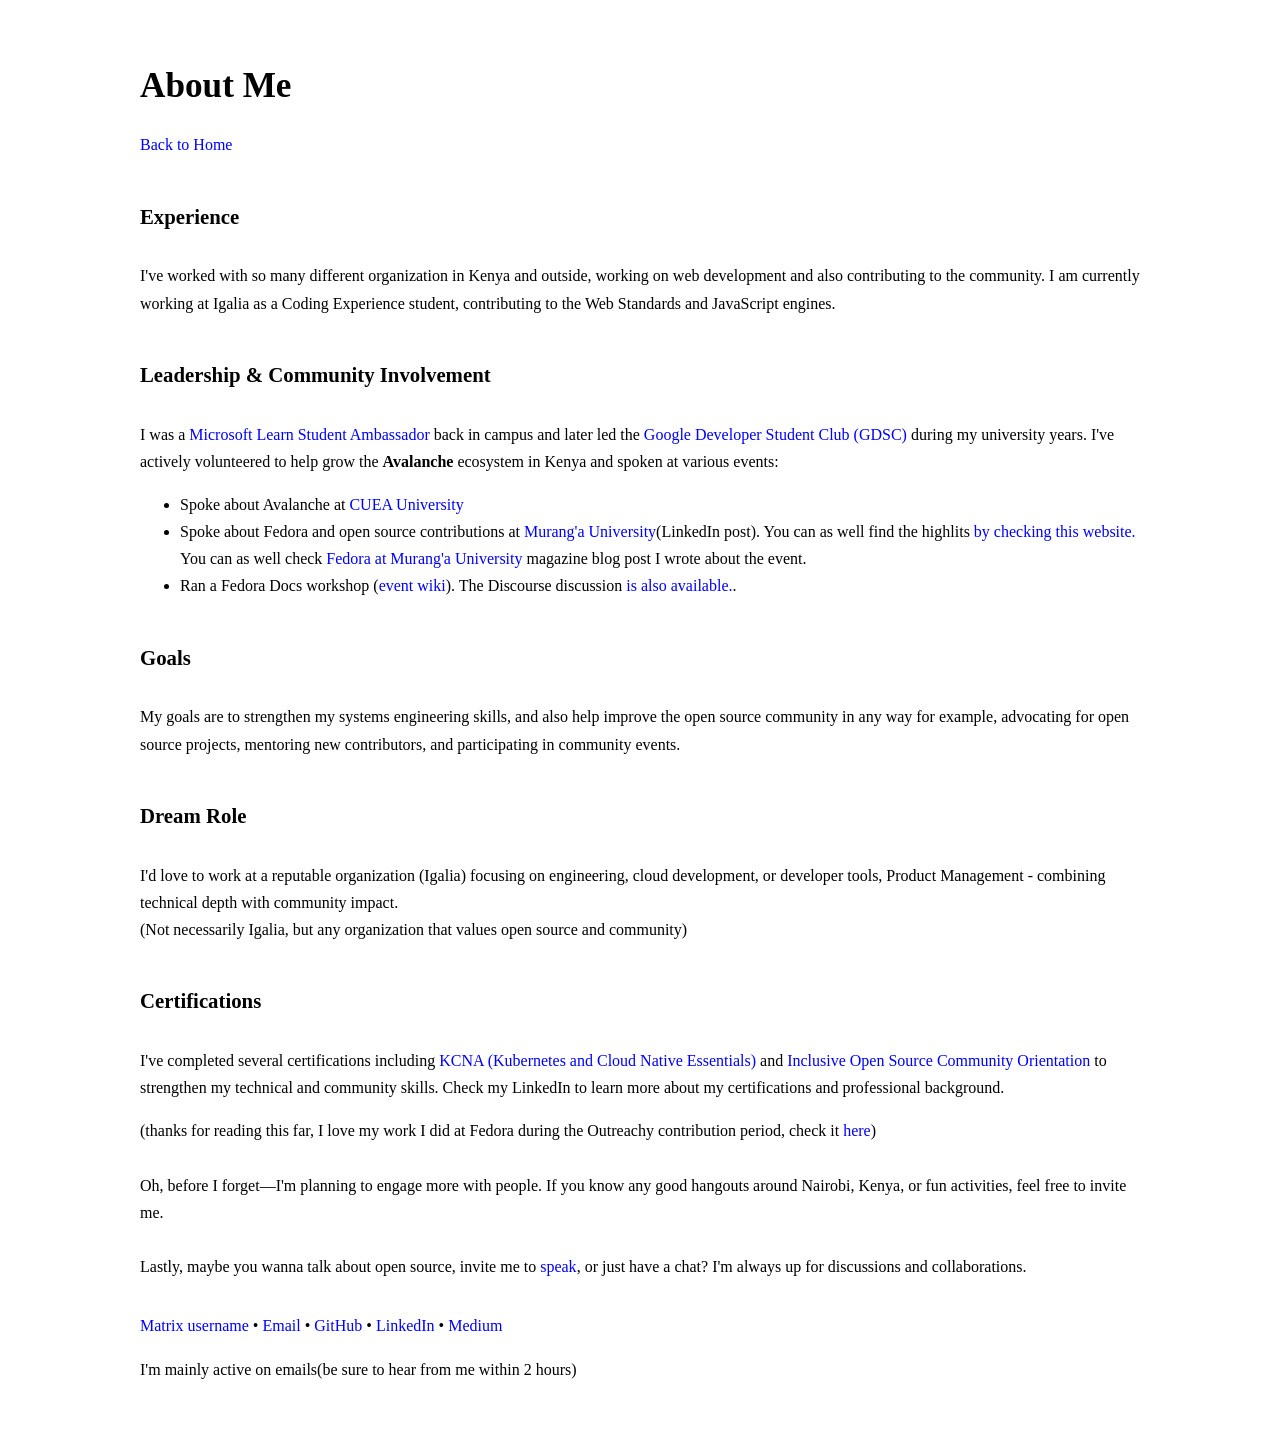
==== about.html @ fda2777d "+1 year, so many updates since" ====
<!DOCTYPE html>
<html lang="en">

<head>
    <meta charset="UTF-8">
    <meta name="viewport" content="width=device-width, initial-scale=1.0">
    <link rel="icon" href="emase.ico" type="image/x-icon">
    <meta name="description" content="Cornelius Emase's about page">
    <meta name="keywords" content="About Cornelius Emase">
    <meta name="author" content="Cornelius Emase">
    <title>Cornelius Emase - About Me</title>
    <link rel="stylesheet" href="styles.css">
</head>

<body>
    <h1>About Me</h1>
    <p><a href="index.html">Back to Home</a></p>

    <h2>Experience</h2>
    <p>I've worked with so many different organization in Kenya and outside, 
        working on web development and also contributing to the community. 
        I am currently working at Igalia as a Coding Experience student, contributing
        to the Web Standards and JavaScript engines.
    </p>

    <h2>Leadership & Community Involvement</h2>
    <p>
        I was a <strong><a
                href="https://drive.google.com/file/d/1lWFucqHfRFmqslFPLir6Bnib12tU8n7c/view?usp=sharing">Microsoft
                Learn Student Ambassador</a></strong> back in campus and later led the <strong> <a
                href="https://drive.google.com/file/d/1K97lVqwmD3T-2pyc5Vorb4b9eBEpeqGG/view?usp=sharing">Google
                Developer Student Club (GDSC)</a></strong> during my university years.
        I've actively volunteered to help grow the <strong>Avalanche</strong> ecosystem in Kenya and spoken at various
        events:
    </p>
    <ul>
        <li>
            Spoke about Avalanche at <a
                href="https://www.linkedin.com/posts/cornelius-emase_i-had-an-amazing-day-at-cuea-university-last-activity-7307386117480243200-5vhM?utm_source=share&utm_medium=member_desktop&rcm=ACoAADVKw0MBCUnTwHBTGu_iaBBYVHTBgXGQiBg">CUEA
                University</a>
        </li>
        <li>
            Spoke about Fedora and open source contributions at <a
                href="https://www.linkedin.com/posts/cornelius-emase_fedora-avalanche-opensource-activity-7312472153717661698-Mq7v?utm_source=share&utm_medium=member_desktop&rcm=ACoAADVKw0MBCUnTwHBTGu_iaBBYVHTBgXGQiBg">Murang'a
                University</a>(LinkedIn post). You can as well find the highlits <a
                href="https://mut-fedora-event.vercel.app/">by checking this website.</a> <br>

            You can as well check <a
                href="https://fedoramagazine.org/were-in-kenya-fedora-at-muranga-university/">Fedora at Murang'a
                University</a> magazine blog post I wrote about the event.
        </li>
        <li>
            Ran a Fedora Docs workshop (<a
                href="https://fedoraproject.org/wiki/Fedora_Docs_Hands-on_Workshop_2025">event
                wiki</a>). The Discourse discussion <a
                href="https://discussion.fedoraproject.org/t/fedora-docs-workshop-pre-post-event-discussion-space/155929">is
                also available.</a>.
        </li>
    </ul>

    <h2>Goals</h2>
    <p>My goals are to strengthen my systems engineering skills, and also help improve the 
        open source community in any way for example, advocating for open source projects, 
        mentoring new contributors, and participating in community events.
    </p>

    <h2>Dream Role</h2>
    <p>
        I'd love to work at a reputable organization (Igalia) focusing on engineering, cloud development,
        or developer tools, Product Management - combining technical depth with community impact. <br>
        (Not necessarily Igalia, but any organization that values open source and community)
    </p>

    <h2>Certifications</h2>
    <p>I've completed several certifications including <a
            href="https://drive.google.com/file/d/1tqt1M6JpjCtGlzeRynwzw-6MKbi-iYGO/view?usp=sharing">KCNA (Kubernetes
            and Cloud Native Essentials)</a> and <a
            href="https://drive.google.com/file/d/1h8f3wWs0Io-WUlFThqlvNMaSHt9yyf1o/view?usp=sharing">Inclusive Open
            Source Community Orientation</a> to strengthen my technical and
        community skills. Check my LinkedIn to learn more about my certifications and professional background. </p>

    <div>
        (thanks for reading this far, I love my work I did at Fedora during the Outreachy contribution period, check it
        <a href="https://deiportfolio.vercel.app/">here</a>)
        <br><br>
        Oh, before I forget—I'm planning to engage more with people. If you know any good hangouts around Nairobi,
        Kenya, or
        fun activities, feel free to invite me. <br> <br>
        Lastly, maybe you wanna talk about open source, invite me to <a
            href="https://sessionize.com/cornelius-emase">speak</a>, or just have a chat? I'm always up for
        discussions and collaborations.
    </div>

    <div class="contact">
        <p>
            <a href="https://matrix.to/#/@lochipi:matrix.org">Matrix username</a> •
            <a href="mailto:corneliuslochipi@gmail.com">Email</a> •
            <a href="https://github.com/lochipi">GitHub</a> •
            <a href="https://www.linkedin.com/in/cornelius-emase/">LinkedIn</a> •
            <a href="https://medium.com/@corneliuslochipi">Medium</a>
        </p>
        <p>I'm mainly active on emails(be sure to hear from me within 2 hours)</p>
    </div>

</body>
</html>
---- styles.css ----
body { 
    margin: 0;
    padding: 2rem;
    line-height: 1.7;
    max-width: 1000px;
    margin-left: auto;
    margin-right: auto;
}

h1 { 
    font-size: 2.2rem;
    margin-bottom: 1rem;
}

h2 {
    font-size: 1.3rem;
    margin-top: 2.5rem;
    padding-bottom: 0.7rem;
    position: relative;
}

a {
    color: blue;
    text-decoration: none;
    font-weight: 500;
    transition: all 0.2s ease;
}

.project b {
    color: #2d3748;
}

.contact {
    margin-top: 2rem;
    border-radius: 8px;
}

.blog-image {
    width: 100%;
    height: 350px;
    object-fit: cover;
    object-position: center;
    display: block;
    margin: 1rem 0;
    border-radius: 8px;
}
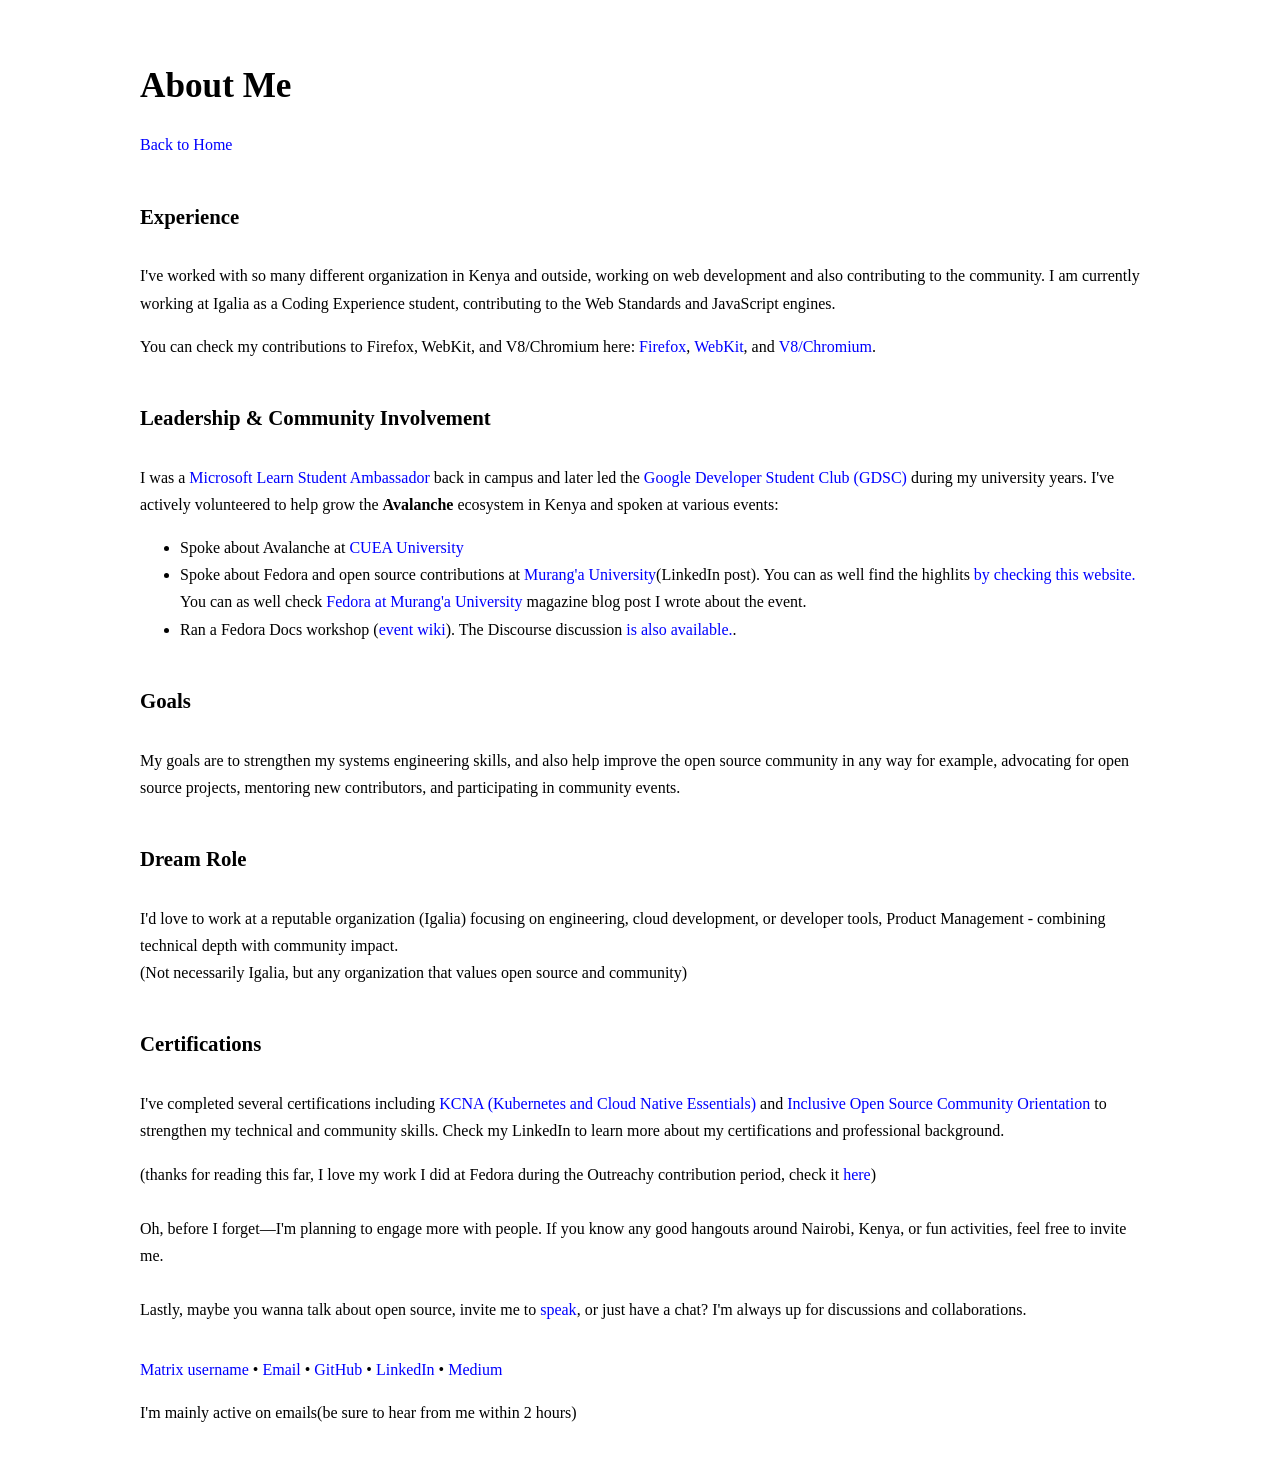
==== commit 7274b177: "added links to my contributions to the engines" ====
--- a/about.html
+++ b/about.html
@@ -21,6 +21,12 @@
         working on web development and also contributing to the community. 
         I am currently working at Igalia as a Coding Experience student, contributing
         to the Web Standards and JavaScript engines.
+    </p>
+    <p>
+    You can check my contributions to Firefox, WebKit, and V8/Chromium here:
+        <a href="https://github.com/mozilla-firefox/firefox/commits?author=Lochipi">Firefox</a>,
+        <a href="https://github.com/WebKit/WebKit/commits/main/?author=Lochipi">WebKit</a>, and
+        <a href="https://chromium-review.googlesource.com/q/owner:cemase@igalia.com">V8/Chromium</a>.
     </p>
 
     <h2>Leadership & Community Involvement</h2>
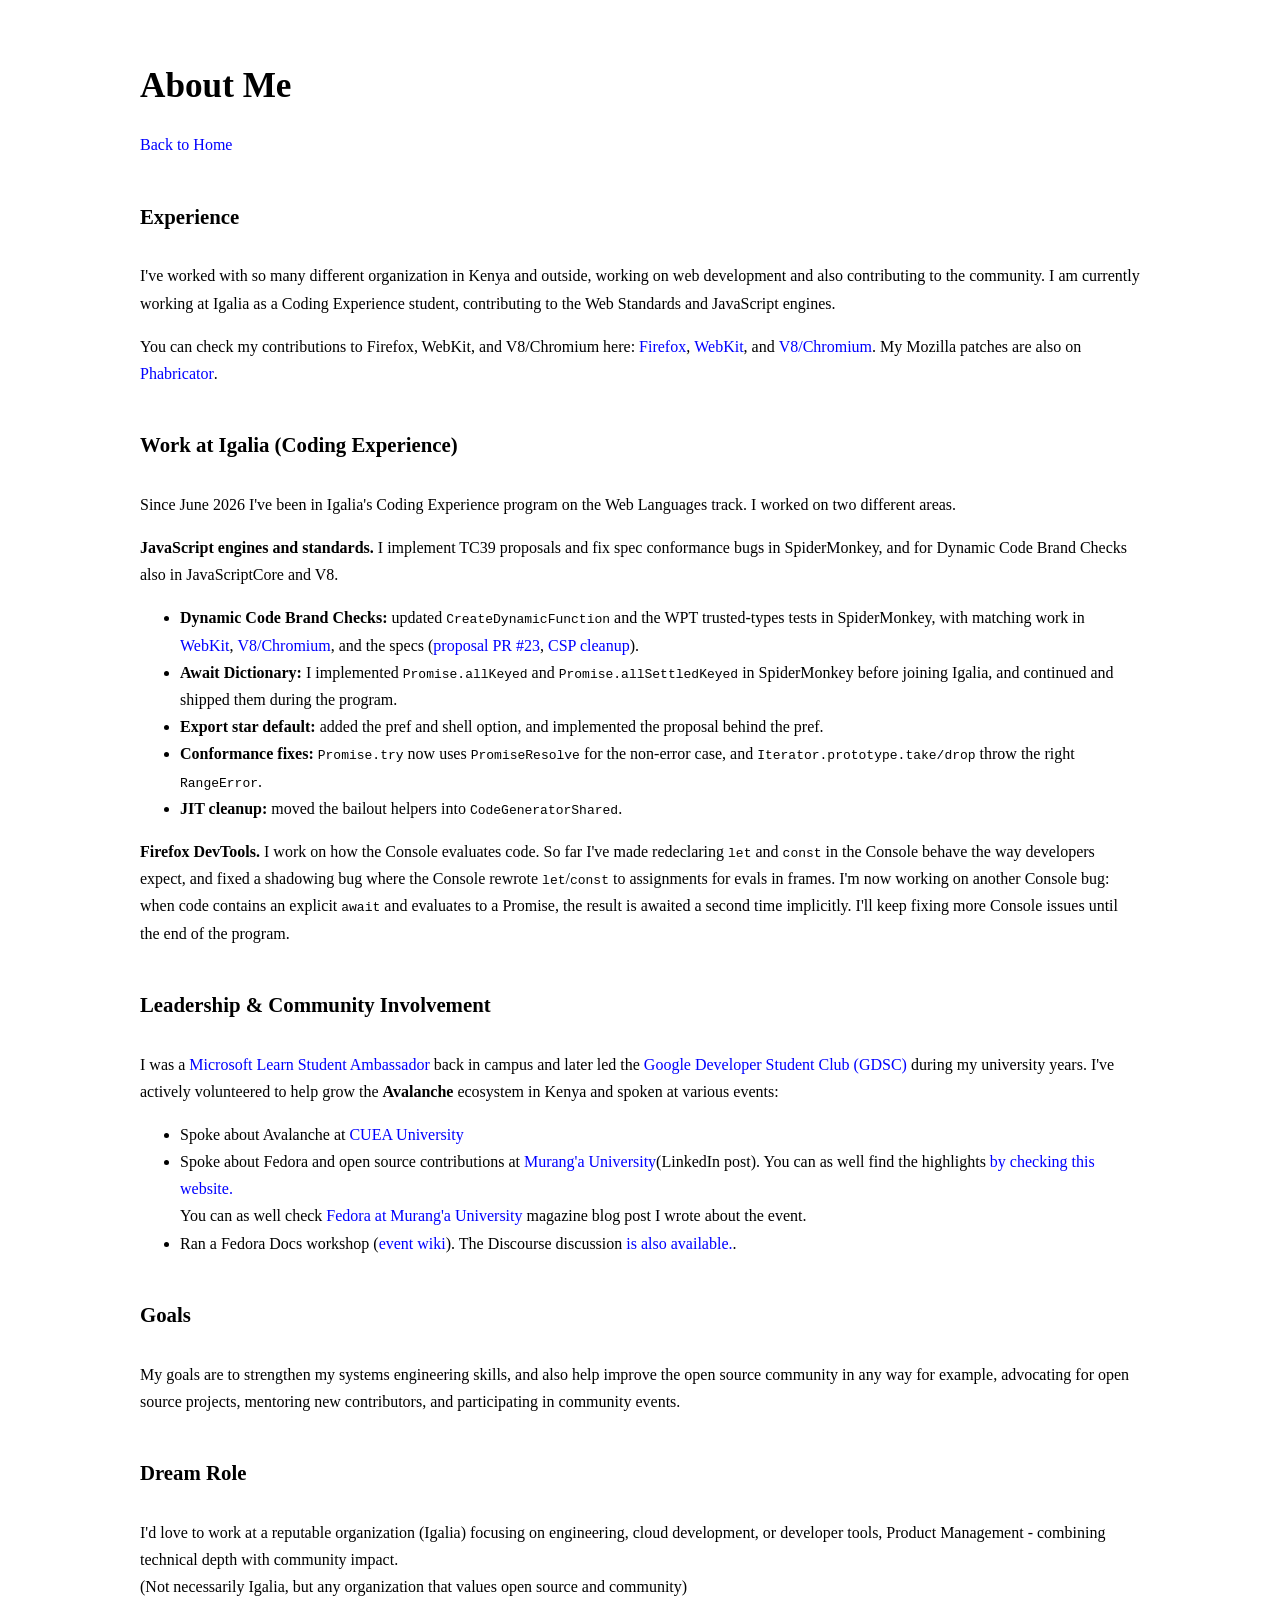
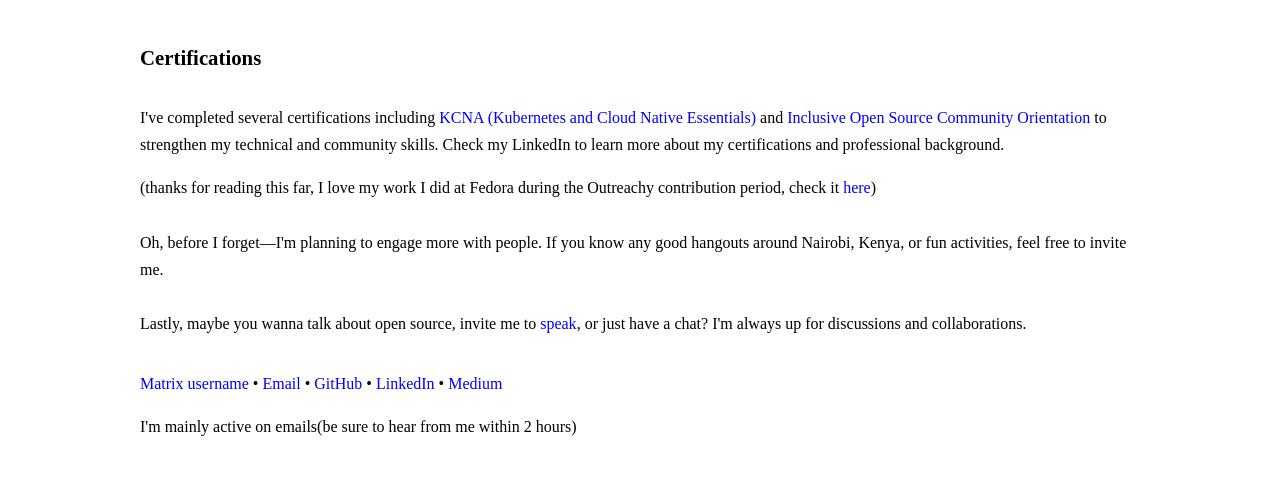
==== commit 45916701: "I've added my Igalia CE section in about page" ====
--- a/about.html
+++ b/about.html
@@ -27,6 +27,55 @@
         <a href="https://github.com/mozilla-firefox/firefox/commits?author=Lochipi">Firefox</a>,
         <a href="https://github.com/WebKit/WebKit/commits/main/?author=Lochipi">WebKit</a>, and
         <a href="https://chromium-review.googlesource.com/q/owner:cemase@igalia.com">V8/Chromium</a>.
+        My Mozilla patches are also on
+        <a href="https://phabricator.services.mozilla.com/people/revisions/7754/">Phabricator</a>.
+    </p>
+
+    <h2>Work at Igalia (Coding Experience)</h2>
+    <p>
+        Since June 2026 I've been in Igalia's Coding Experience program on the Web Languages track.
+        I worked on two different areas.
+    </p>
+    <p>
+        <strong>JavaScript engines and standards.</strong> I implement TC39 proposals and fix spec
+        conformance bugs in SpiderMonkey, and for Dynamic Code Brand Checks also in JavaScriptCore and V8.
+    </p>
+    <ul>
+        <li>
+            <strong>Dynamic Code Brand Checks:</strong> updated <code>CreateDynamicFunction</code> and the
+            WPT trusted-types tests in SpiderMonkey, with matching work in
+            <a href="https://github.com/WebKit/WebKit/pull/70340">WebKit</a>,
+            <a href="https://chromium-review.googlesource.com/q/owner:cemase@igalia.com">V8/Chromium</a>,
+            and the specs
+            (<a href="https://github.com/tc39/proposal-dynamic-code-brand-checks/pull/23">proposal PR #23</a>,
+            <a href="https://github.com/w3c/webappsec-csp/pull/818">CSP cleanup</a>).
+        </li>
+        <li>
+            <strong>Await Dictionary:</strong> I implemented <code>Promise.allKeyed</code> and
+            <code>Promise.allSettledKeyed</code> in SpiderMonkey before joining Igalia, and continued
+            and shipped them during the program.
+        </li>
+        <li>
+            <strong>Export star default:</strong> added the pref and shell option, and implemented the
+            proposal behind the pref.
+        </li>
+        <li>
+            <strong>Conformance fixes:</strong> <code>Promise.try</code> now uses <code>PromiseResolve</code>
+            for the non-error case, and <code>Iterator.prototype.take/drop</code> throw the right
+            <code>RangeError</code>.
+        </li>
+        <li>
+            <strong>JIT cleanup:</strong> moved the bailout helpers into <code>CodeGeneratorShared</code>.
+        </li>
+    </ul>
+    <p>
+        <strong>Firefox DevTools.</strong> I work on how the Console evaluates code.
+        So far I've made redeclaring <code>let</code> and <code>const</code> in the Console
+        behave the way developers expect, and fixed a shadowing bug where the Console rewrote
+        <code>let</code>/<code>const</code> to assignments for evals in frames.
+        I'm now working on another Console bug: when code contains an explicit
+        <code>await</code> and evaluates to a Promise, the result is awaited a second time
+        implicitly. I'll keep fixing more Console issues until the end of the program.
     </p>
 
     <h2>Leadership & Community Involvement</h2>
@@ -48,7 +97,7 @@
         <li>
             Spoke about Fedora and open source contributions at <a
                 href="https://www.linkedin.com/posts/cornelius-emase_fedora-avalanche-opensource-activity-7312472153717661698-Mq7v?utm_source=share&utm_medium=member_desktop&rcm=ACoAADVKw0MBCUnTwHBTGu_iaBBYVHTBgXGQiBg">Murang'a
-                University</a>(LinkedIn post). You can as well find the highlits <a
+                University</a>(LinkedIn post). You can as well find the highlights <a
                 href="https://mut-fedora-event.vercel.app/">by checking this website.</a> <br>
 
             You can as well check <a
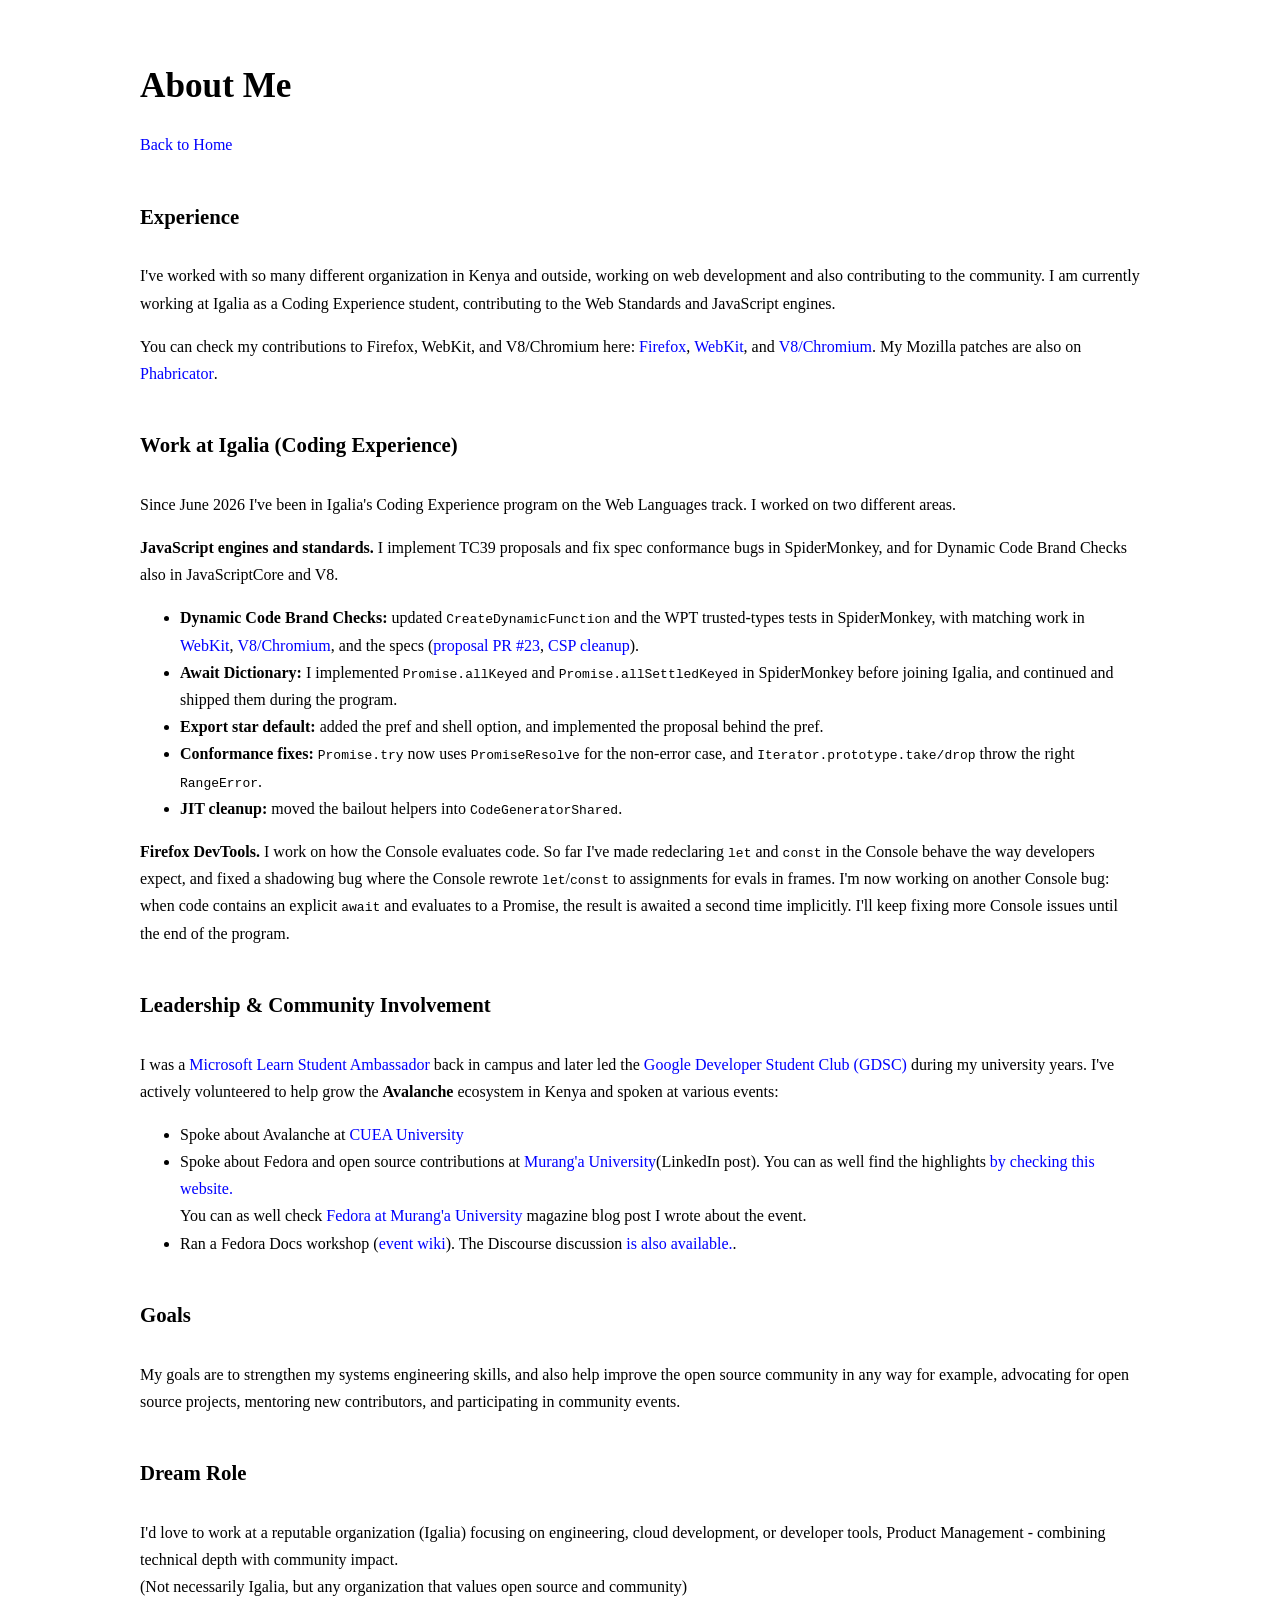
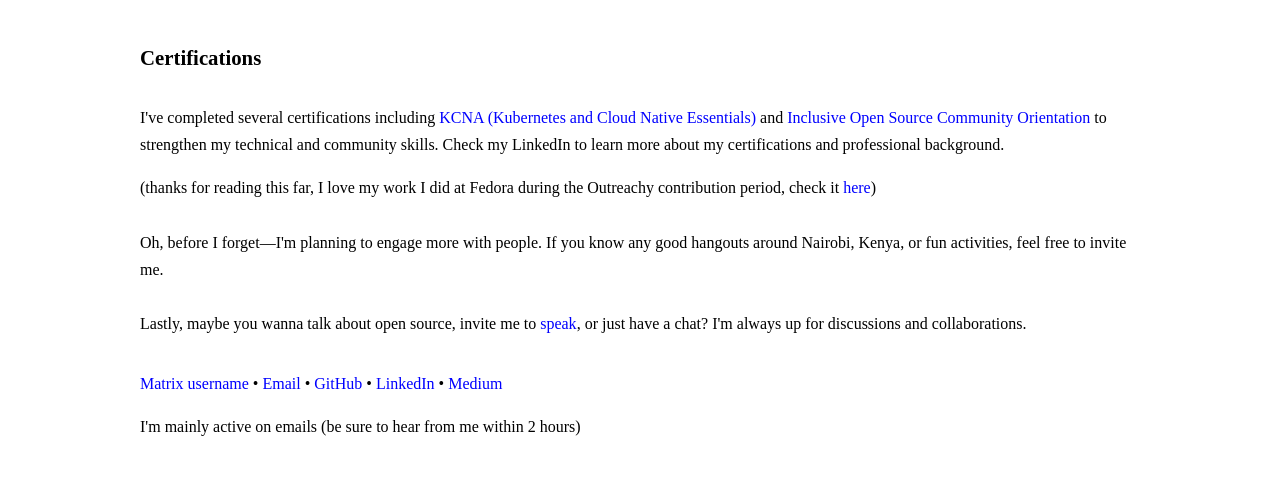
==== commit 2f99eb02: "updated blog link and adjusted footer spacing" ====
--- a/about.html
+++ b/about.html
@@ -154,7 +154,7 @@
             <a href="https://www.linkedin.com/in/cornelius-emase/">LinkedIn</a> •
             <a href="https://medium.com/@corneliuslochipi">Medium</a>
         </p>
-        <p>I'm mainly active on emails(be sure to hear from me within 2 hours)</p>
+        <p>I'm mainly active on emails (be sure to hear from me within 2 hours)</p>
     </div>
 
 </body>
